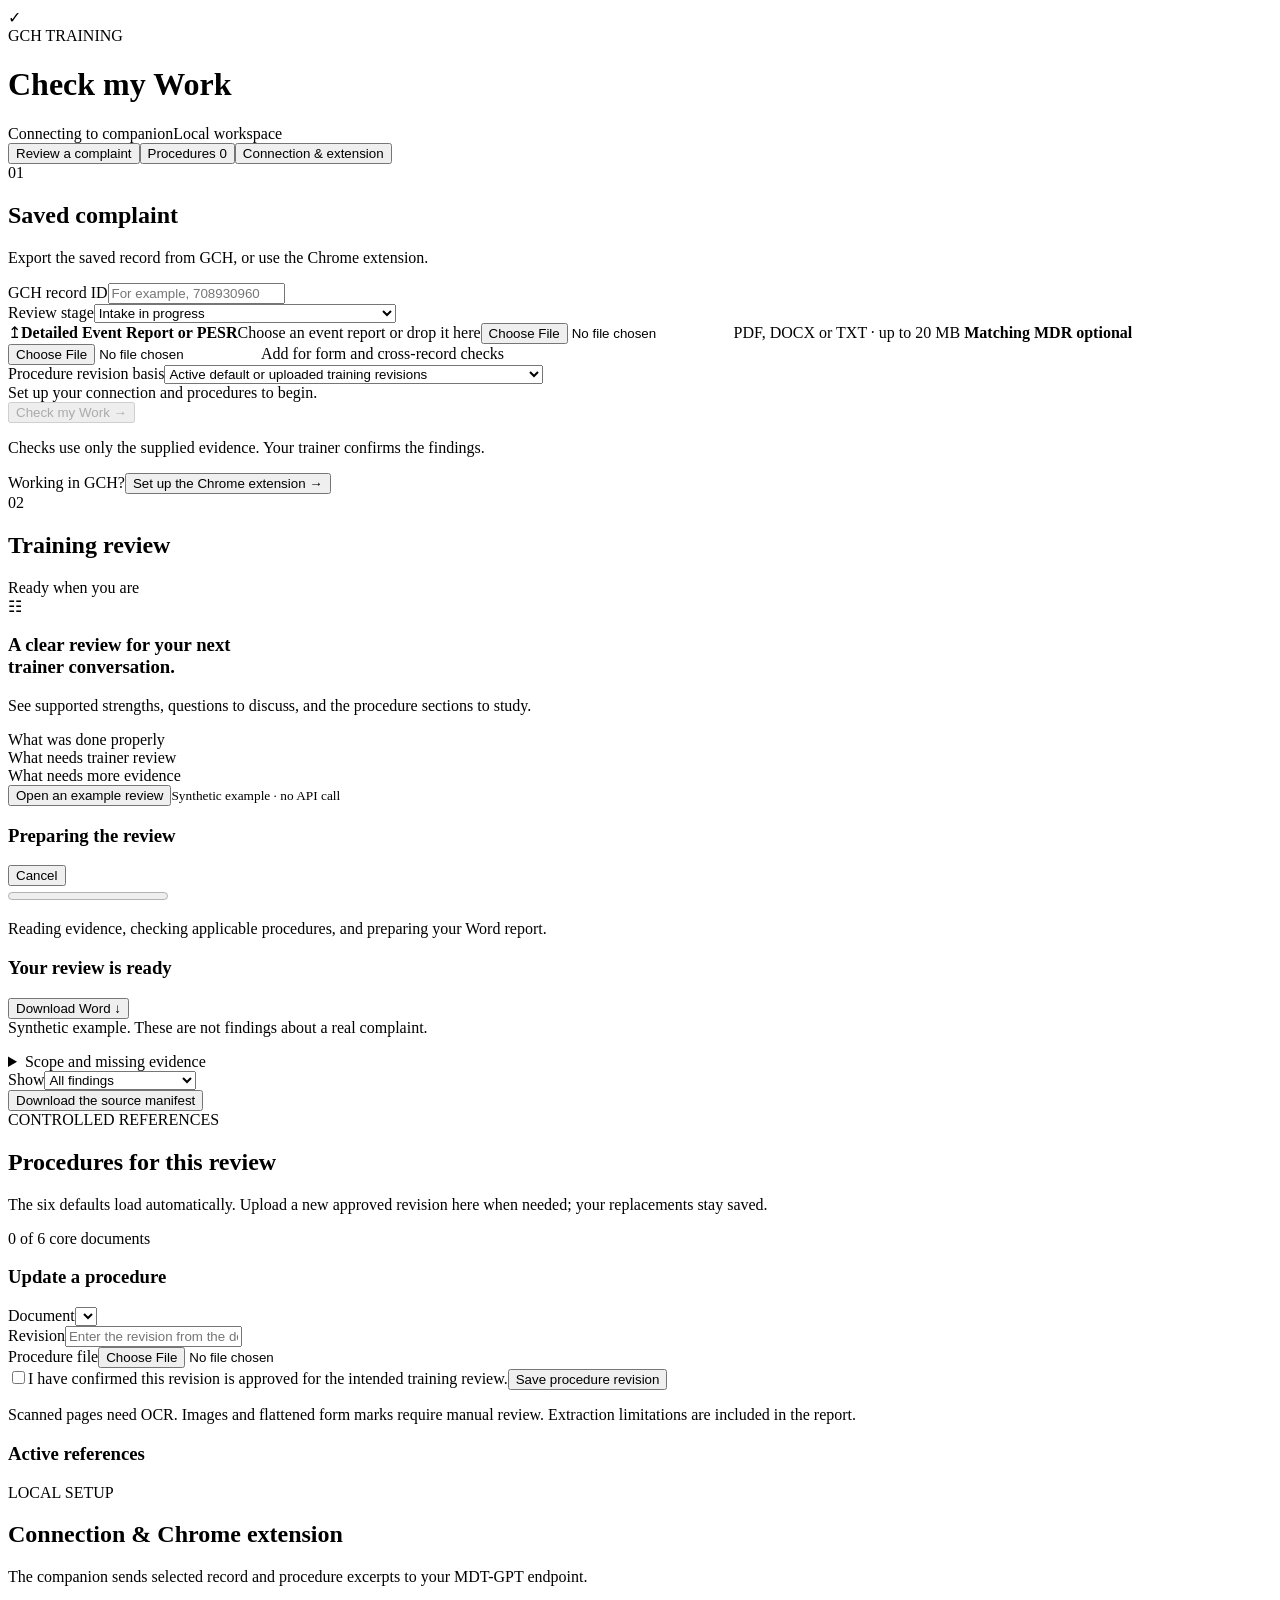
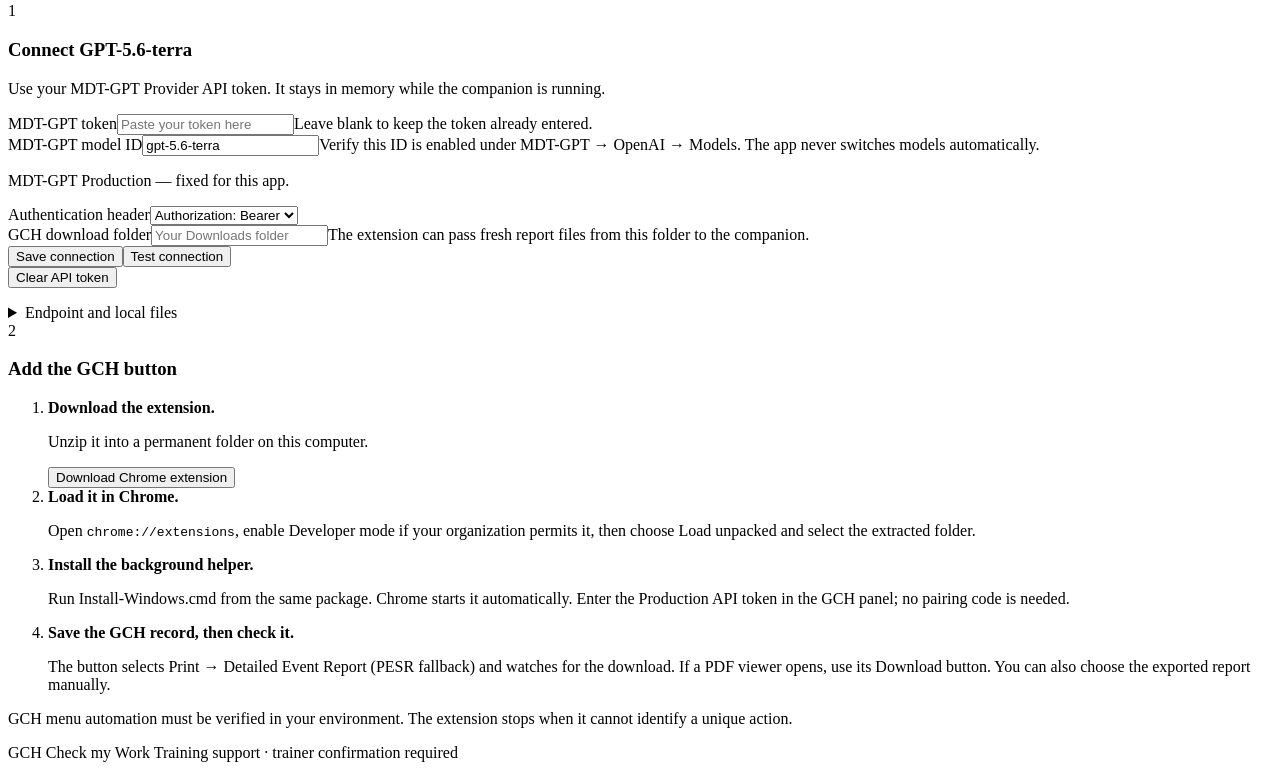
==== web/index.html @ 41345646 "first commit" ====
<!doctype html>
<html lang="en">
<head>
  <meta charset="UTF-8"><meta name="viewport" content="width=device-width, initial-scale=1">
  <meta name="description" content="Review saved GCH complaints against controlled procedures and prepare a Word training report.">
  <title>GCH Check my Work</title><link rel="icon" href="/favicon.svg"><link rel="stylesheet" href="/styles.css">
</head>
<body>
  <header class="topbar"><div class="brandmark" aria-hidden="true">✓</div><div><span class="eyebrow">GCH TRAINING</span><h1>Check my Work</h1></div><div class="top-right"><span id="connection-badge" class="pill muted">Connecting to companion</span><span class="local-label">Local workspace</span></div></header>
  <nav class="tabs" aria-label="Workspace"><button class="tab active" data-view="review">Review a complaint</button><button class="tab" data-view="procedures">Procedures <span id="procedure-count" class="nav-count">0</span></button><button class="tab" data-view="connection">Connection &amp; extension</button></nav>
  <div id="notice" role="status" class="notice hidden"></div>
  <main>
    <section id="view-review" class="view active">
      <div class="review-layout">
        <aside class="input-column">
          <div class="section-heading"><span class="step-tag">01</span><h2>Saved complaint</h2></div>
          <p class="support">Export the saved record from GCH, or use the Chrome extension.</p>
          <form id="review-form">
            <div class="field"><label for="record-id">GCH record ID</label><input id="record-id" name="record-id" placeholder="For example, 708930960" maxlength="40" required autocomplete="off"></div>
            <div class="field"><label for="stage">Review stage</label><select id="stage"><option>Intake in progress</option><option>Investigation in progress</option><option>Ready for closure review</option><option>Closed record</option><option>Stage unknown — trainer confirmation required</option></select></div>
            <label class="file-zone" id="pesr-zone"><span class="file-icon" aria-hidden="true">↥</span><strong>Detailed Event Report or PESR</strong><span class="file-note">Choose an event report or drop it here</span><input id="pesr-file" type="file" accept=".pdf,.docx,.txt" required><span class="filename" id="pesr-name">PDF, DOCX or TXT · up to 20 MB</span></label>
            <label class="file-zone compact" id="mdr-zone"><strong>Matching MDR <span class="optional">optional</span></strong><input id="mdr-file" type="file" accept=".pdf,.docx,.txt"><span class="filename" id="mdr-name">Add for form and cross-record checks</span></label>
            <div class="field"><label for="policy-basis">Procedure revision basis</label><select id="policy-basis"><option>Active default or uploaded training revisions</option><option>Current training revisions confirmed by the procedure owner</option><option>Historical revisions applicable when the work was performed</option></select></div>
            <div class="readiness" id="readiness">Set up your connection and procedures to begin.</div>
            <button class="primary full" id="check-button" type="submit" disabled>Check my Work <span aria-hidden="true">→</span></button>
            <p class="footnote">Checks use only the supplied evidence. Your trainer confirms the findings.</p>
          </form>
          <div class="inset-link"><span>Working in GCH?</span><button class="text-button" data-go="connection">Set up the Chrome extension →</button></div>
        </aside>
        <div class="output-column">
          <div class="section-heading"><span class="step-tag">02</span><h2>Training review</h2><span id="result-label" class="pill muted">Ready when you are</span></div>
          <div id="empty-state" class="empty-state"><div class="paper-symbol" aria-hidden="true">☷</div><h3>A clear review for your next<br>trainer conversation.</h3><p>See supported strengths, questions to discuss, and the procedure sections to study.</p><div class="preview-rows"><div><span class="swatch green"></span>What was done properly</div><div><span class="swatch amber"></span>What needs trainer review</div><div><span class="swatch slate"></span>What needs more evidence</div></div><button class="secondary" id="demo-button">Open an example review</button><small>Synthetic example · no API call</small></div>
          <div id="progress-panel" class="progress-panel hidden" aria-live="polite"><div class="progress-title"><h3 id="progress-message">Preparing the review</h3><button class="text-button" id="cancel-button">Cancel</button></div><progress id="progress-bar" max="100" value="0"></progress><p class="support">Reading evidence, checking applicable procedures, and preparing your Word report.</p></div>
          <div id="result-panel" class="hidden"><div class="result-top"><div><span class="eyebrow" id="result-record"></span><h3>Your review is ready</h3></div><button class="primary" id="download-word">Download Word ↓</button></div><div id="demo-banner" class="demo-banner hidden">Synthetic example. These are not findings about a real complaint.</div><p id="overall-summary" class="result-summary"></p><div id="counts" class="counts"></div><details class="limitations"><summary>Scope and missing evidence <span id="limit-count"></span></summary><ul id="limitations-list"></ul></details><div class="filter-bar"><label for="filter">Show</label><select id="filter"><option value="all">All findings</option><option value="needs_trainer_review">Trainer review</option><option value="potential_gap">Potential gaps</option><option value="not_assessable">Needs more evidence</option><option value="done_properly">Done properly</option><option value="not_applicable">Not applicable</option></select><span id="findings-count"></span></div><div id="findings"></div><button class="text-button" id="download-evidence">Download the source manifest</button></div>
        </div>
      </div>
    </section>
    <section id="view-procedures" class="view"><div class="page-heading"><div><span class="eyebrow">CONTROLLED REFERENCES</span><h2>Procedures for this review</h2><p>The six defaults load automatically. Upload a new approved revision here when needed; your replacements stay saved.</p></div><span class="pill" id="reference-summary">0 of 6 core documents</span></div><div class="procedure-layout"><div class="panel"><h3>Update a procedure</h3><form id="procedure-form"><div class="field"><label for="procedure-id">Document</label><select id="procedure-id"></select></div><div class="field"><label for="revision">Revision</label><input id="revision" placeholder="Enter the revision from the document" maxlength="80" required></div><div class="field"><label for="procedure-file">Procedure file</label><input id="procedure-file" type="file" accept=".pdf,.docx,.txt" required></div><label class="check-label"><input id="approved" type="checkbox" required><span>I have confirmed this revision is approved for the intended training review.</span></label><button class="primary full" id="upload-procedure">Save procedure revision</button></form><p class="footnote">Scanned pages need OCR. Images and flattened form marks require manual review. Extraction limitations are included in the report.</p></div><div class="panel procedure-list"><h3>Active references</h3><div id="procedure-list"></div></div></div></section>
    <section id="view-connection" class="view"><div class="page-heading"><div><span class="eyebrow">LOCAL SETUP</span><h2>Connection &amp; Chrome extension</h2><p>The companion sends selected record and procedure excerpts to your MDT-GPT endpoint.</p></div></div><div class="settings-grid"><div class="panel"><span class="step-tag">1</span><h3>Connect GPT-5.6-terra</h3><p class="support">Use your MDT-GPT Provider API token. It stays in memory while the companion is running.</p><form id="connection-form"><div class="field"><label for="api-token">MDT-GPT token</label><input id="api-token" type="password" autocomplete="off" placeholder="Paste your token here" maxlength="8192"><span class="help">Leave blank to keep the token already entered.</span></div><div class="field"><label for="model-id">MDT-GPT model ID</label><input id="model-id" value="gpt-5.6-terra" readonly required><span class="help">Verify this ID is enabled under MDT-GPT → OpenAI → Models. The app never switches models automatically.</span></div><p class="support">MDT-GPT Production — fixed for this app.</p><div class="field"><label for="auth-style">Authentication header</label><select id="auth-style"><option value="bearer" selected>Authorization: Bearer</option></select></div><div class="field"><label for="downloads-path">GCH download folder</label><input id="downloads-path" placeholder="Your Downloads folder"><span class="help">The extension can pass fresh report files from this folder to the companion.</span></div><div class="button-row"><button class="primary" id="save-connection">Save connection</button><button type="button" class="secondary" id="test-connection">Test connection</button></div><button type="button" class="text-button danger-text" id="clear-token">Clear API token</button><p id="connection-result" role="status" class="support"></p></form><details><summary>Endpoint and local files</summary><p class="mono endpoint" id="endpoint"></p><p class="help">Procedures, extracted records and generated reports are stored on this computer. Treat this folder as complaint data.</p><p class="mono endpoint" id="data-directory"></p></details></div><div class="panel"><span class="step-tag">2</span><h3>Add the GCH button</h3><ol class="setup-list"><li><strong>Download the extension.</strong><p>Unzip it into a permanent folder on this computer.</p><button id="get-extension" class="secondary">Download Chrome extension</button></li><li><strong>Load it in Chrome.</strong><p>Open <code>chrome://extensions</code>, enable Developer mode if your organization permits it, then choose Load unpacked and select the extracted folder.</p></li><li><strong>Install the background helper.</strong><p>Run Install-Windows.cmd from the same package. Chrome starts it automatically. Enter the Production API token in the GCH panel; no pairing code is needed.</p></li><li><strong>Save the GCH record, then check it.</strong><p>The button selects Print → Detailed Event Report (PESR fallback) and watches for the download. If a PDF viewer opens, use its Download button. You can also choose the exported report manually.</p></li></ol><p class="footnote">GCH menu automation must be verified in your environment. The extension stops when it cannot identify a unique action.</p></div></div></section>
  </main><footer>GCH Check my Work <span id="version"></span><span>Training support · trainer confirmation required</span></footer>
  <script src="/app.js"></script>
<div hidden><input id="pairing-code" type="password"><button id="copy-pairing">Copy</button></div></body></html>
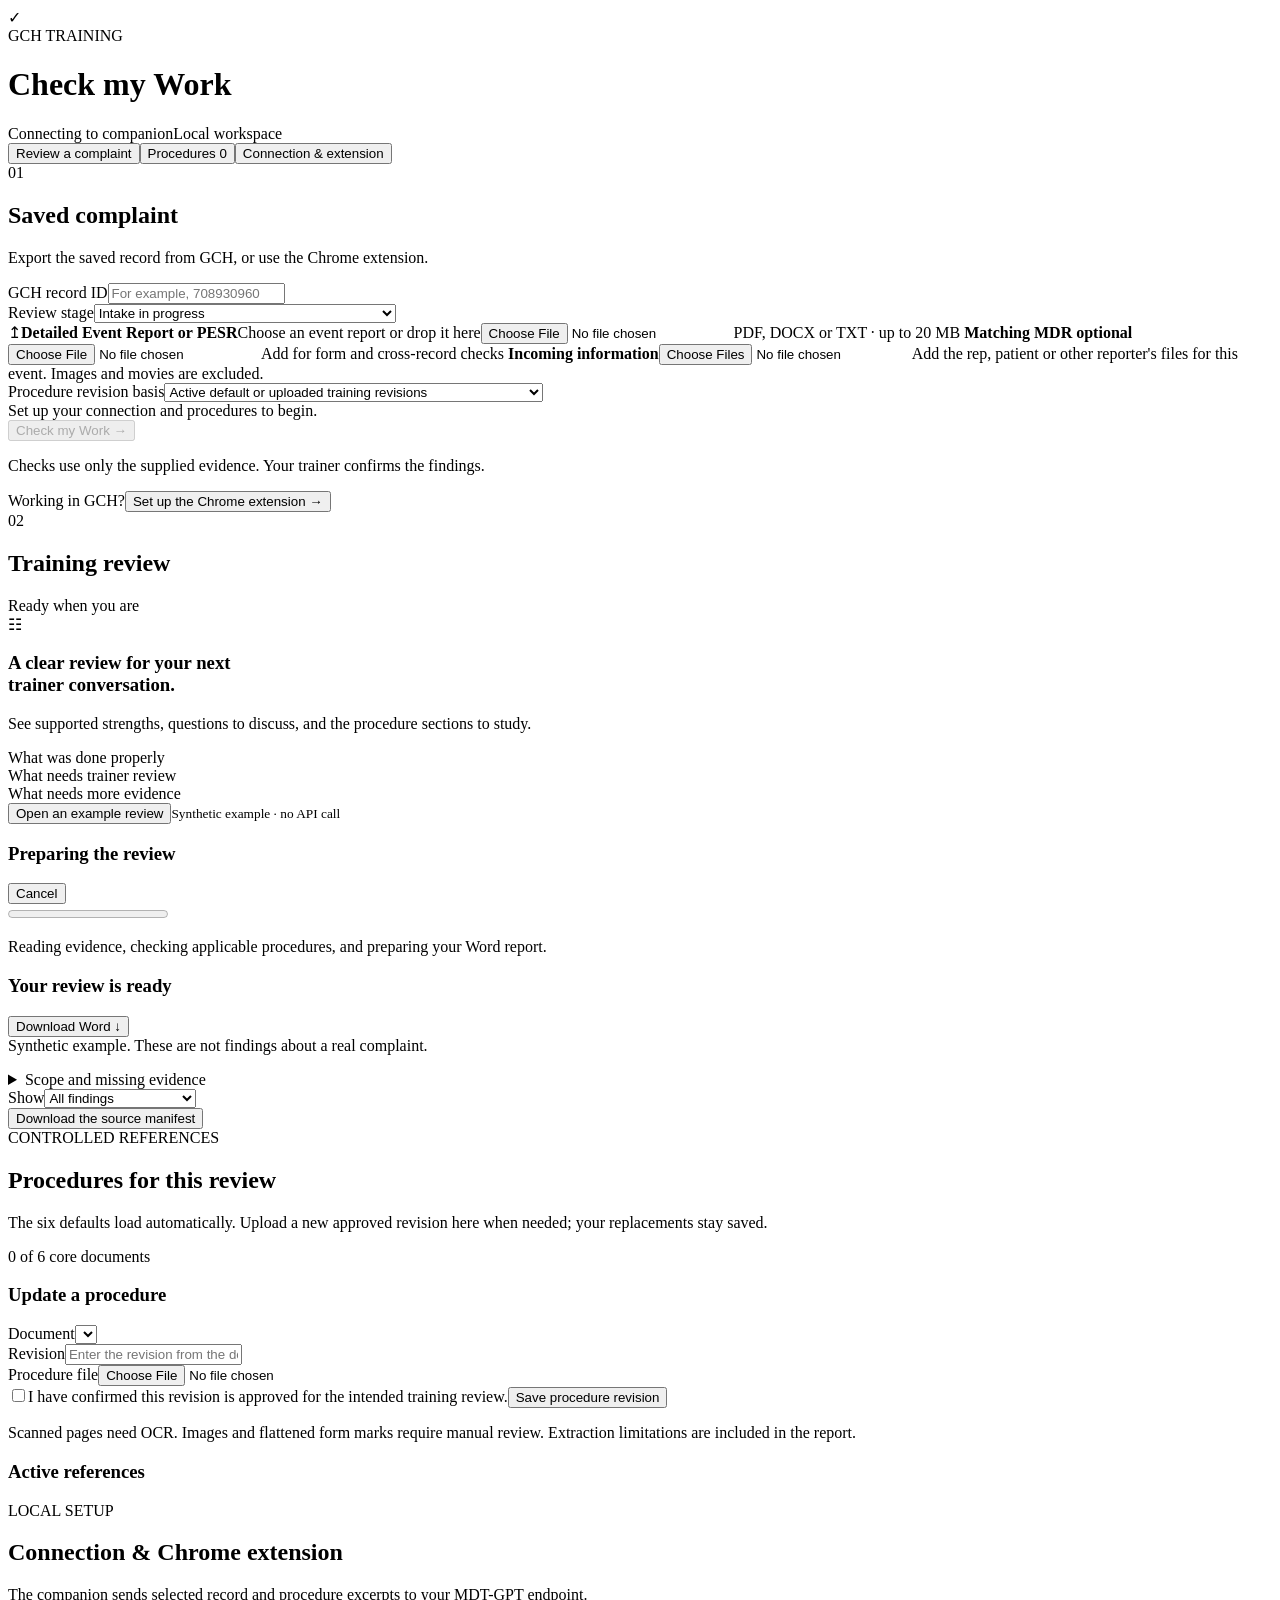
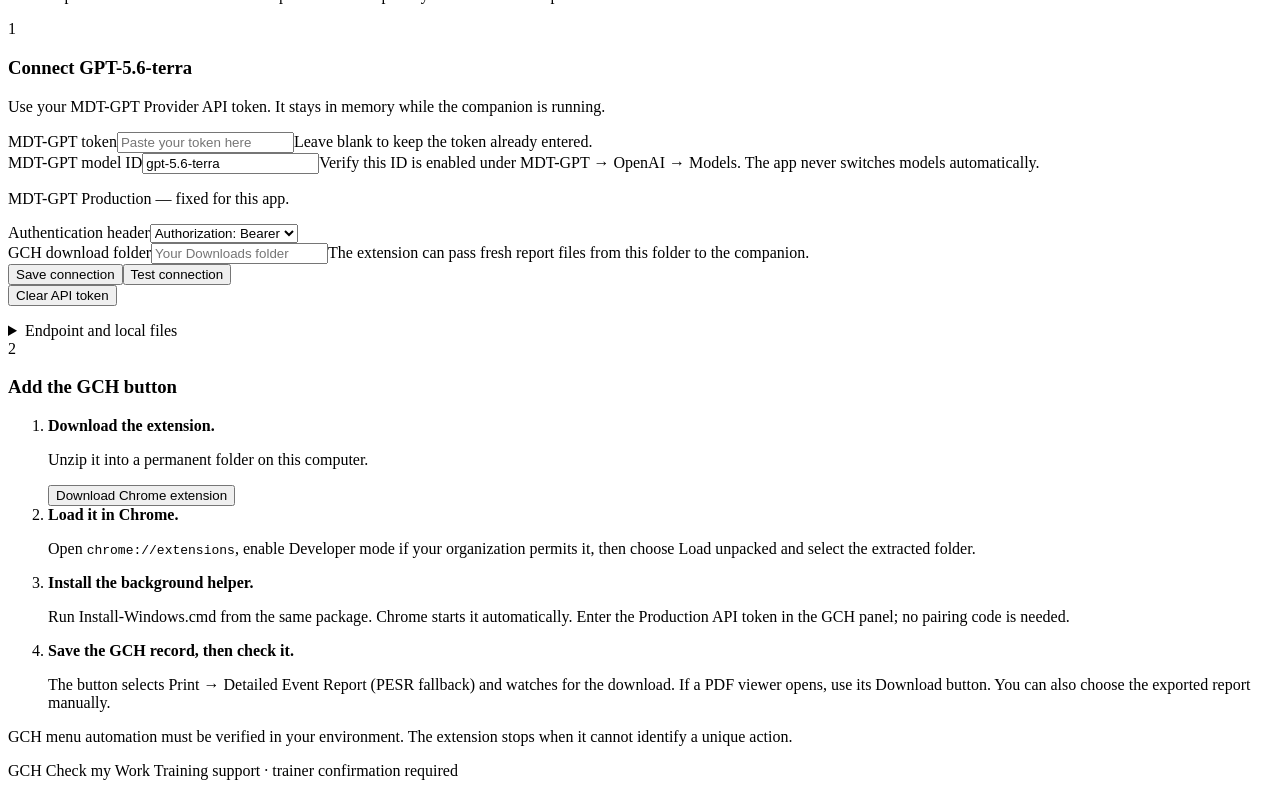
==== commit 651b41ce: "aifix" ====
--- a/web/index.html
+++ b/web/index.html
@@ -20,6 +20,7 @@
             <div class="field"><label for="stage">Review stage</label><select id="stage"><option>Intake in progress</option><option>Investigation in progress</option><option>Ready for closure review</option><option>Closed record</option><option>Stage unknown — trainer confirmation required</option></select></div>
             <label class="file-zone" id="pesr-zone"><span class="file-icon" aria-hidden="true">↥</span><strong>Detailed Event Report or PESR</strong><span class="file-note">Choose an event report or drop it here</span><input id="pesr-file" type="file" accept=".pdf,.docx,.txt" required><span class="filename" id="pesr-name">PDF, DOCX or TXT · up to 20 MB</span></label>
             <label class="file-zone compact" id="mdr-zone"><strong>Matching MDR <span class="optional">optional</span></strong><input id="mdr-file" type="file" accept=".pdf,.docx,.txt"><span class="filename" id="mdr-name">Add for form and cross-record checks</span></label>
+            <label class="file-zone compact"><strong>Incoming information</strong><input id="attachment-files" type="file" multiple accept=".pdf,.docx,.txt,.eml,.msg,.rtf,.html,.htm,.csv,.tsv,.xlsx,.xlsm,.pptx,.pptm,.odt,.ods,.odp,.doc,.xls,.ppt,.docm,.json,.xml,.md,.log,.zip"><span class="filename">Add the rep, patient or other reporter's files for this event. Images and movies are excluded.</span></label>
             <div class="field"><label for="policy-basis">Procedure revision basis</label><select id="policy-basis"><option>Active default or uploaded training revisions</option><option>Current training revisions confirmed by the procedure owner</option><option>Historical revisions applicable when the work was performed</option></select></div>
             <div class="readiness" id="readiness">Set up your connection and procedures to begin.</div>
             <button class="primary full" id="check-button" type="submit" disabled>Check my Work <span aria-hidden="true">→</span></button>
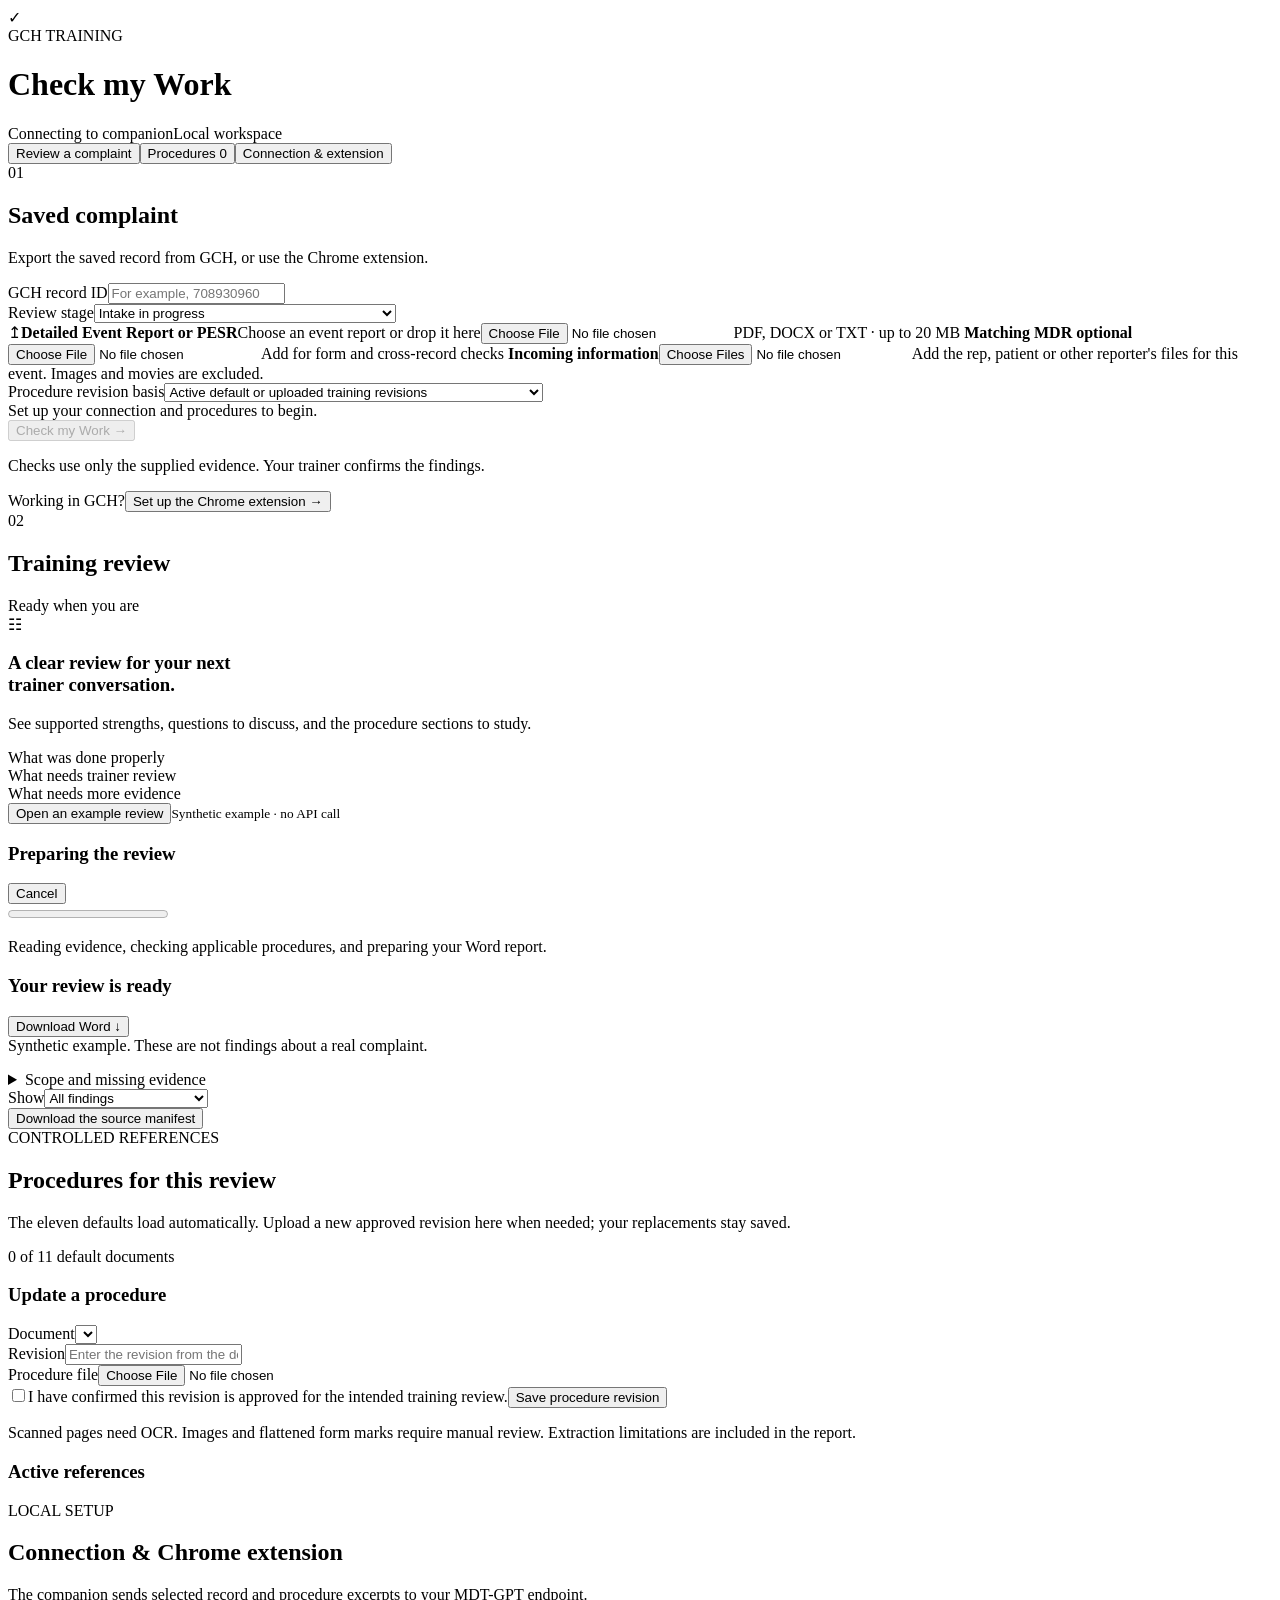
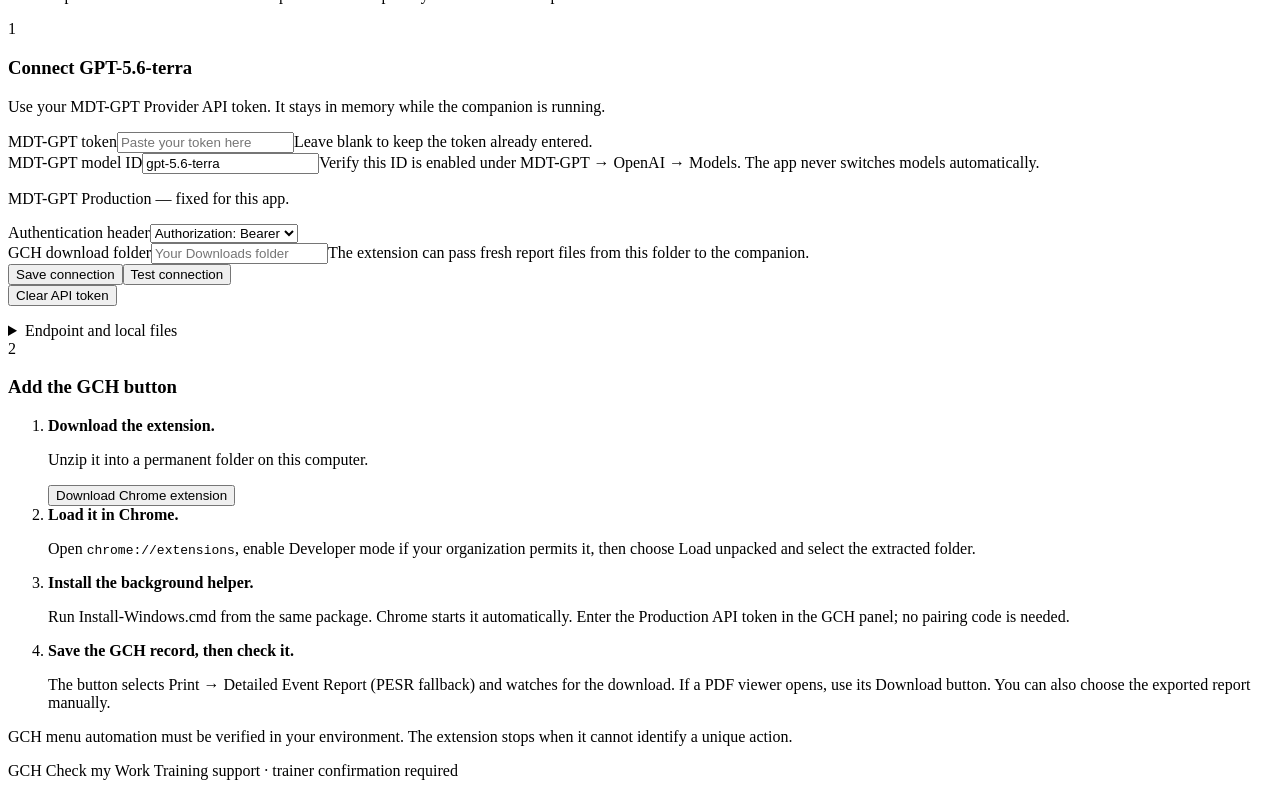
==== commit 4bad8089: "Push updates" ====
--- a/web/index.html
+++ b/web/index.html
@@ -32,11 +32,11 @@
           <div class="section-heading"><span class="step-tag">02</span><h2>Training review</h2><span id="result-label" class="pill muted">Ready when you are</span></div>
           <div id="empty-state" class="empty-state"><div class="paper-symbol" aria-hidden="true">☷</div><h3>A clear review for your next<br>trainer conversation.</h3><p>See supported strengths, questions to discuss, and the procedure sections to study.</p><div class="preview-rows"><div><span class="swatch green"></span>What was done properly</div><div><span class="swatch amber"></span>What needs trainer review</div><div><span class="swatch slate"></span>What needs more evidence</div></div><button class="secondary" id="demo-button">Open an example review</button><small>Synthetic example · no API call</small></div>
           <div id="progress-panel" class="progress-panel hidden" aria-live="polite"><div class="progress-title"><h3 id="progress-message">Preparing the review</h3><button class="text-button" id="cancel-button">Cancel</button></div><progress id="progress-bar" max="100" value="0"></progress><p class="support">Reading evidence, checking applicable procedures, and preparing your Word report.</p></div>
-          <div id="result-panel" class="hidden"><div class="result-top"><div><span class="eyebrow" id="result-record"></span><h3>Your review is ready</h3></div><button class="primary" id="download-word">Download Word ↓</button></div><div id="demo-banner" class="demo-banner hidden">Synthetic example. These are not findings about a real complaint.</div><p id="overall-summary" class="result-summary"></p><div id="counts" class="counts"></div><details class="limitations"><summary>Scope and missing evidence <span id="limit-count"></span></summary><ul id="limitations-list"></ul></details><div class="filter-bar"><label for="filter">Show</label><select id="filter"><option value="all">All findings</option><option value="needs_trainer_review">Trainer review</option><option value="potential_gap">Potential gaps</option><option value="not_assessable">Needs more evidence</option><option value="done_properly">Done properly</option><option value="not_applicable">Not applicable</option></select><span id="findings-count"></span></div><div id="findings"></div><button class="text-button" id="download-evidence">Download the source manifest</button></div>
+          <div id="result-panel" class="hidden"><div class="result-top"><div><span class="eyebrow" id="result-record"></span><h3>Your review is ready</h3></div><button class="primary" id="download-word">Download Word ↓</button></div><div id="demo-banner" class="demo-banner hidden">Synthetic example. These are not findings about a real complaint.</div><p id="overall-summary" class="result-summary"></p><div id="counts" class="counts"></div><details class="limitations"><summary>Scope and missing evidence <span id="limit-count"></span></summary><ul id="limitations-list"></ul></details><div class="filter-bar"><label for="filter">Show</label><select id="filter"><option value="all">All findings</option><option value="manual_review_needed">Manual Review Needed</option><option value="needs_trainer_review">Trainer review</option><option value="potential_gap">Potential gaps</option><option value="not_assessable">Needs more evidence</option><option value="done_properly">Done properly</option><option value="not_applicable">Not applicable</option></select><span id="findings-count"></span></div><div id="findings"></div><button class="text-button" id="download-evidence">Download the source manifest</button></div>
         </div>
       </div>
     </section>
-    <section id="view-procedures" class="view"><div class="page-heading"><div><span class="eyebrow">CONTROLLED REFERENCES</span><h2>Procedures for this review</h2><p>The six defaults load automatically. Upload a new approved revision here when needed; your replacements stay saved.</p></div><span class="pill" id="reference-summary">0 of 6 core documents</span></div><div class="procedure-layout"><div class="panel"><h3>Update a procedure</h3><form id="procedure-form"><div class="field"><label for="procedure-id">Document</label><select id="procedure-id"></select></div><div class="field"><label for="revision">Revision</label><input id="revision" placeholder="Enter the revision from the document" maxlength="80" required></div><div class="field"><label for="procedure-file">Procedure file</label><input id="procedure-file" type="file" accept=".pdf,.docx,.txt" required></div><label class="check-label"><input id="approved" type="checkbox" required><span>I have confirmed this revision is approved for the intended training review.</span></label><button class="primary full" id="upload-procedure">Save procedure revision</button></form><p class="footnote">Scanned pages need OCR. Images and flattened form marks require manual review. Extraction limitations are included in the report.</p></div><div class="panel procedure-list"><h3>Active references</h3><div id="procedure-list"></div></div></div></section>
+    <section id="view-procedures" class="view"><div class="page-heading"><div><span class="eyebrow">CONTROLLED REFERENCES</span><h2>Procedures for this review</h2><p>The eleven defaults load automatically. Upload a new approved revision here when needed; your replacements stay saved.</p></div><span class="pill" id="reference-summary">0 of 11 default documents</span></div><div class="procedure-layout"><div class="panel"><h3>Update a procedure</h3><form id="procedure-form"><div class="field"><label for="procedure-id">Document</label><select id="procedure-id"></select></div><div class="field"><label for="revision">Revision</label><input id="revision" placeholder="Enter the revision from the document" maxlength="80" required></div><div class="field"><label for="procedure-file">Procedure file</label><input id="procedure-file" type="file" accept=".pdf,.docx,.txt" required></div><label class="check-label"><input id="approved" type="checkbox" required><span>I have confirmed this revision is approved for the intended training review.</span></label><button class="primary full" id="upload-procedure">Save procedure revision</button></form><p class="footnote">Scanned pages need OCR. Images and flattened form marks require manual review. Extraction limitations are included in the report.</p></div><div class="panel procedure-list"><h3>Active references</h3><div id="procedure-list"></div></div></div></section>
     <section id="view-connection" class="view"><div class="page-heading"><div><span class="eyebrow">LOCAL SETUP</span><h2>Connection &amp; Chrome extension</h2><p>The companion sends selected record and procedure excerpts to your MDT-GPT endpoint.</p></div></div><div class="settings-grid"><div class="panel"><span class="step-tag">1</span><h3>Connect GPT-5.6-terra</h3><p class="support">Use your MDT-GPT Provider API token. It stays in memory while the companion is running.</p><form id="connection-form"><div class="field"><label for="api-token">MDT-GPT token</label><input id="api-token" type="password" autocomplete="off" placeholder="Paste your token here" maxlength="8192"><span class="help">Leave blank to keep the token already entered.</span></div><div class="field"><label for="model-id">MDT-GPT model ID</label><input id="model-id" value="gpt-5.6-terra" readonly required><span class="help">Verify this ID is enabled under MDT-GPT → OpenAI → Models. The app never switches models automatically.</span></div><p class="support">MDT-GPT Production — fixed for this app.</p><div class="field"><label for="auth-style">Authentication header</label><select id="auth-style"><option value="bearer" selected>Authorization: Bearer</option></select></div><div class="field"><label for="downloads-path">GCH download folder</label><input id="downloads-path" placeholder="Your Downloads folder"><span class="help">The extension can pass fresh report files from this folder to the companion.</span></div><div class="button-row"><button class="primary" id="save-connection">Save connection</button><button type="button" class="secondary" id="test-connection">Test connection</button></div><button type="button" class="text-button danger-text" id="clear-token">Clear API token</button><p id="connection-result" role="status" class="support"></p></form><details><summary>Endpoint and local files</summary><p class="mono endpoint" id="endpoint"></p><p class="help">Procedures, extracted records and generated reports are stored on this computer. Treat this folder as complaint data.</p><p class="mono endpoint" id="data-directory"></p></details></div><div class="panel"><span class="step-tag">2</span><h3>Add the GCH button</h3><ol class="setup-list"><li><strong>Download the extension.</strong><p>Unzip it into a permanent folder on this computer.</p><button id="get-extension" class="secondary">Download Chrome extension</button></li><li><strong>Load it in Chrome.</strong><p>Open <code>chrome://extensions</code>, enable Developer mode if your organization permits it, then choose Load unpacked and select the extracted folder.</p></li><li><strong>Install the background helper.</strong><p>Run Install-Windows.cmd from the same package. Chrome starts it automatically. Enter the Production API token in the GCH panel; no pairing code is needed.</p></li><li><strong>Save the GCH record, then check it.</strong><p>The button selects Print → Detailed Event Report (PESR fallback) and watches for the download. If a PDF viewer opens, use its Download button. You can also choose the exported report manually.</p></li></ol><p class="footnote">GCH menu automation must be verified in your environment. The extension stops when it cannot identify a unique action.</p></div></div></section>
   </main><footer>GCH Check my Work <span id="version"></span><span>Training support · trainer confirmation required</span></footer>
   <script src="/app.js"></script>
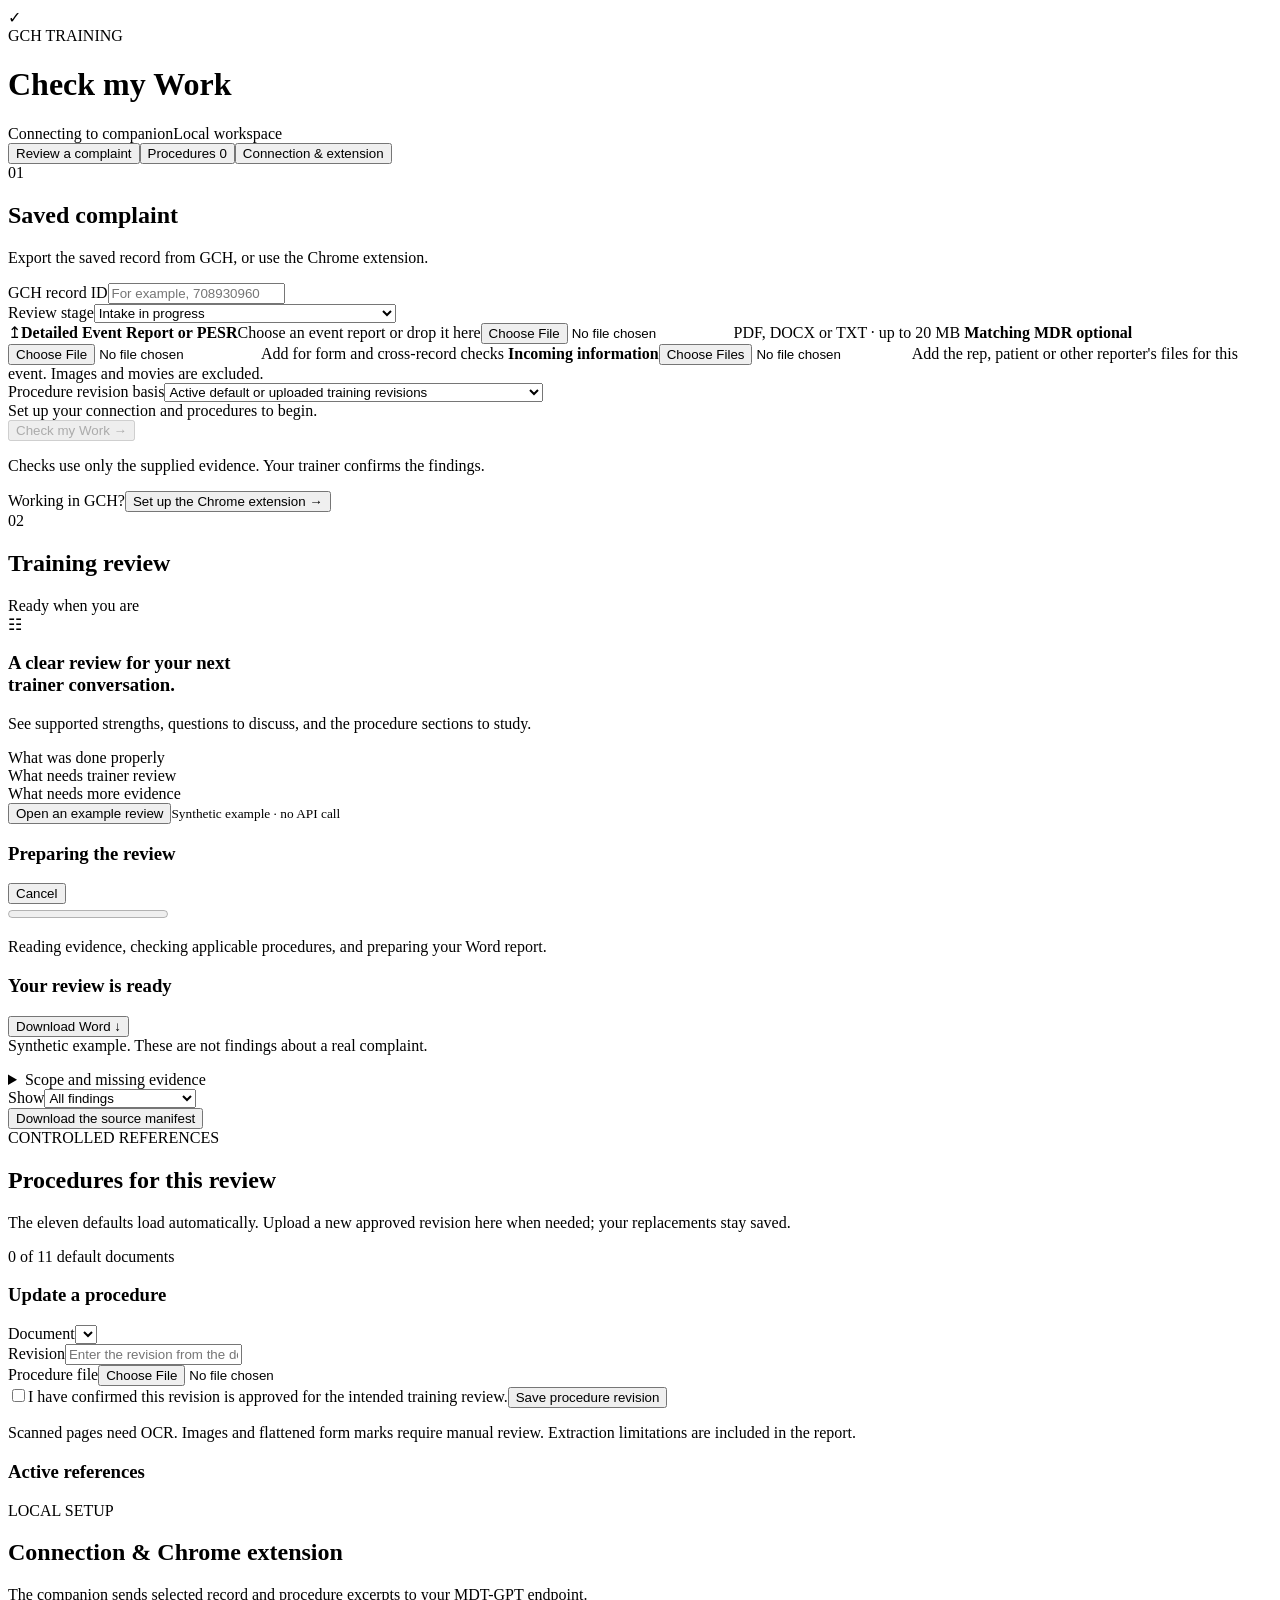
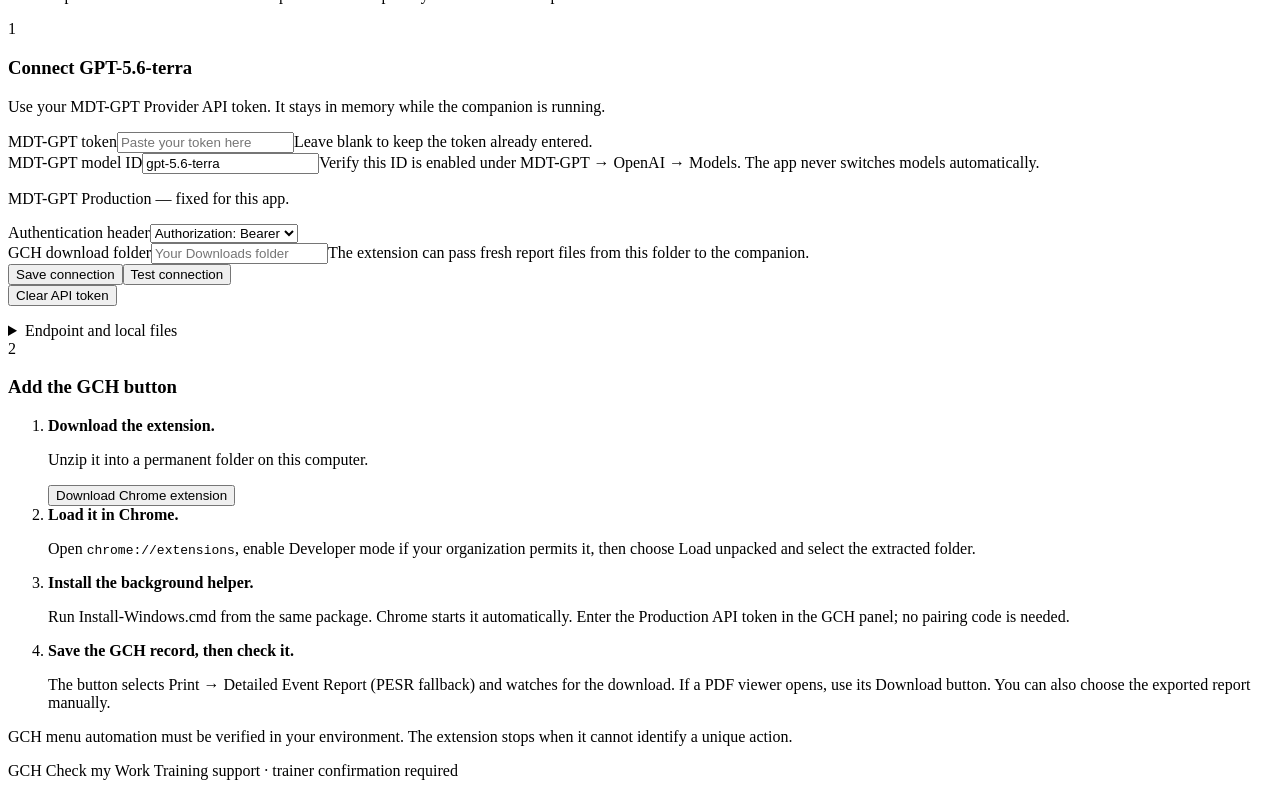
==== commit b0764d19: "New update" ====
--- a/web/index.html
+++ b/web/index.html
@@ -32,7 +32,7 @@
           <div class="section-heading"><span class="step-tag">02</span><h2>Training review</h2><span id="result-label" class="pill muted">Ready when you are</span></div>
           <div id="empty-state" class="empty-state"><div class="paper-symbol" aria-hidden="true">☷</div><h3>A clear review for your next<br>trainer conversation.</h3><p>See supported strengths, questions to discuss, and the procedure sections to study.</p><div class="preview-rows"><div><span class="swatch green"></span>What was done properly</div><div><span class="swatch amber"></span>What needs trainer review</div><div><span class="swatch slate"></span>What needs more evidence</div></div><button class="secondary" id="demo-button">Open an example review</button><small>Synthetic example · no API call</small></div>
           <div id="progress-panel" class="progress-panel hidden" aria-live="polite"><div class="progress-title"><h3 id="progress-message">Preparing the review</h3><button class="text-button" id="cancel-button">Cancel</button></div><progress id="progress-bar" max="100" value="0"></progress><p class="support">Reading evidence, checking applicable procedures, and preparing your Word report.</p></div>
-          <div id="result-panel" class="hidden"><div class="result-top"><div><span class="eyebrow" id="result-record"></span><h3>Your review is ready</h3></div><button class="primary" id="download-word">Download Word ↓</button></div><div id="demo-banner" class="demo-banner hidden">Synthetic example. These are not findings about a real complaint.</div><p id="overall-summary" class="result-summary"></p><div id="counts" class="counts"></div><details class="limitations"><summary>Scope and missing evidence <span id="limit-count"></span></summary><ul id="limitations-list"></ul></details><div class="filter-bar"><label for="filter">Show</label><select id="filter"><option value="all">All findings</option><option value="manual_review_needed">Manual Review Needed</option><option value="needs_trainer_review">Trainer review</option><option value="potential_gap">Potential gaps</option><option value="not_assessable">Needs more evidence</option><option value="done_properly">Done properly</option><option value="not_applicable">Not applicable</option></select><span id="findings-count"></span></div><div id="findings"></div><button class="text-button" id="download-evidence">Download the source manifest</button></div>
+          <div id="result-panel" class="hidden"><div class="result-top"><div><span class="eyebrow" id="result-record"></span><h3>Your review is ready</h3></div><button class="primary" id="download-word">Download Word ↓</button></div><div id="demo-banner" class="demo-banner hidden">Synthetic example. These are not findings about a real complaint.</div><p id="overall-summary" class="result-summary"></p><div id="counts" class="counts"></div><details class="limitations"><summary>Scope and missing evidence <span id="limit-count"></span></summary><ul id="limitations-list"></ul></details><div class="filter-bar"><label for="filter">Show</label><select id="filter"><option value="all">All findings</option><option value="needs_trainer_review">Trainer Review</option><option value="potential_gap">Potential gaps</option><option value="not_assessable">Needs more evidence</option><option value="done_properly">Done properly</option><option value="not_applicable">Not applicable</option></select><span id="findings-count"></span></div><div id="findings"></div><button class="text-button" id="download-evidence">Download the source manifest</button></div>
         </div>
       </div>
     </section>
